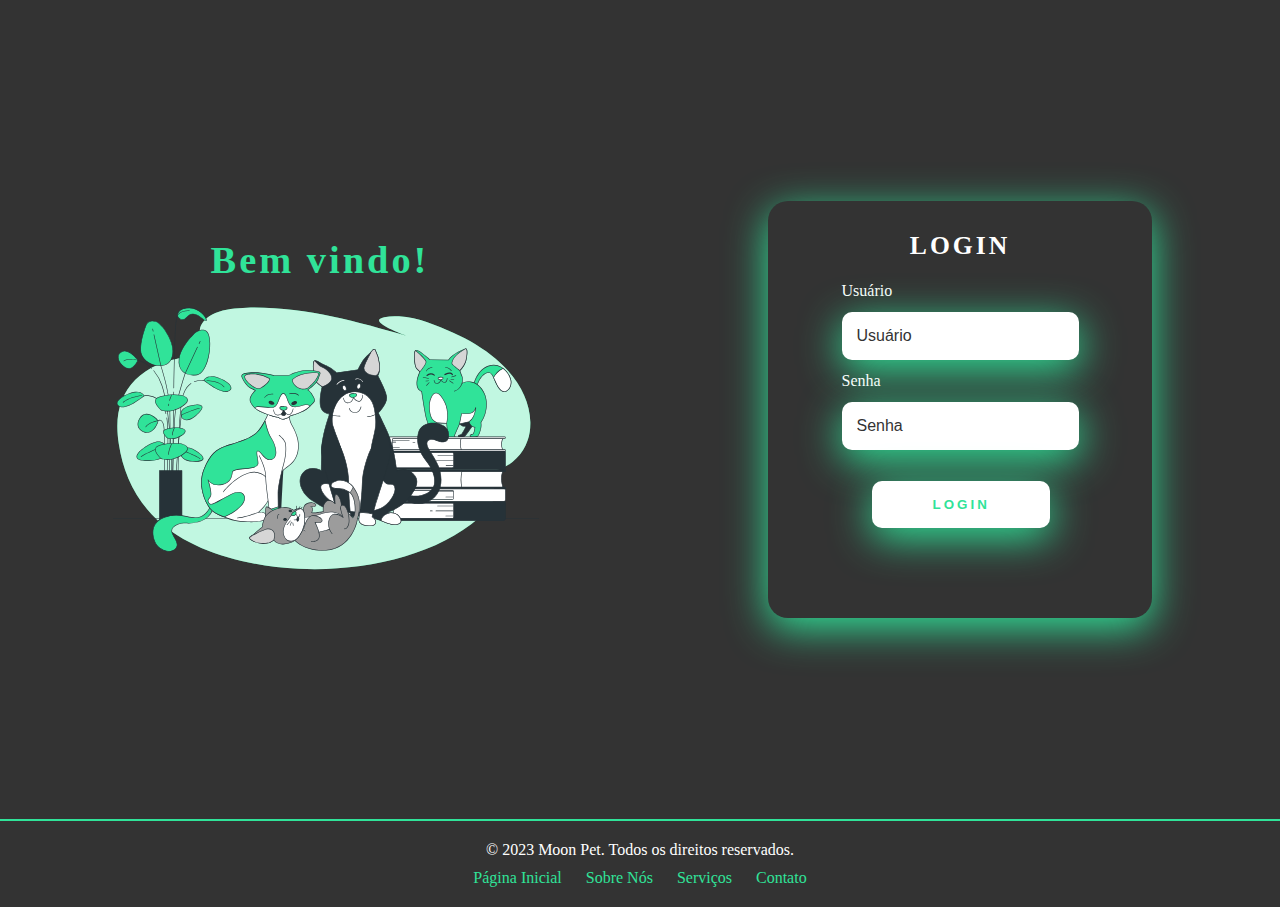
==== Tela de Login/login.html @ 57b7b16f "Add files via upload" ====
<!DOCTYPE html>
<html lang="en">
<head>
    <meta charset="UTF-8">
    <meta http-equiv="X-UA-Compatible" content="IE=edge">
    <meta name="viewport" content="width=device-width, initial-scale=1.0">
    <link rel="stylesheet" href="style.css">
    <title>Login</title>
</head>
<body>
    <div class="main-login">
        <div class="left-login">
            <h1>Bem vindo! <br></h1>
            <img class="left-login-img" src="pets.svg">
        </div>
        <div class="right-login">
            <div class="card-login">
                <h1>LOGIN</h1>
                <div class="textfield">
                    <label for="usuario">Usuário</label>
                    <input type="text" name="usuario" placeholder="Usuário">
                    <label for="senha">Senha</label>
                    <input type="password" name="senha" placeholder="Senha">
                    <button class="btn-login">Login</button>
                </div>
                 <div class="textfield">
                </div>
            </div>
        </div>
    </div>

    <footer>
            <div class="container">
            <p>&copy; 2023 Moon Pet. Todos os direitos reservados.</p>
            <ul class="footer-links">
                <li><a href="../index.html">Página Inicial</a></li>
                <li><a href="#">Sobre Nós</a></li>
                <li><a href="#">Serviços</a></li>
                <li><a href="#">Contato</a></li>
            </ul>
            </div>
      </footer>
    
</body>
</html>
---- Tela de Login/style.css ----
*{
    margin: 0%;
    padding: 0%;
}

body *{
    box-sizing: border-box;
}

.main-login{
    width: 100%;
    height: 91vh;
    background-color: #333;
    display: flex;
    justify-content: center;
    align-items: center;
}

.left-login{
    width: 50vw;
    height: 100vh;
    display: flex;
    justify-content: center;
    align-items: center;
    flex-direction: column;
}

.left-login > h1{
    font-size: 3vw;
    color: #30e399;
}

.left-login-img{
    width: 35vw;
}
h1{
    font-size: 2vw;
    letter-spacing: 3px;
}

.right-login{
    width: 50vw;
    height: 100vh;
    display: flex;
    justify-content: center;
    align-items: center;
    flex-direction: column;
}

.card-login{
    width: 60%;
    display: flex;
    justify-content: center;
    align-items: center;
    flex-direction: column;
    padding: 30px 35px;
    background-color: #333;
    border-radius: 20px;
    box-shadow: 0px 10px 40px #30e399;
}

.card-login > h1{
    color: #fff;
    font-weight: 800;
    margin: 0;
}

.textfield{
    display: flex;
    flex-direction: column;
    align-items: flex-start;
    justify-content: center;
    margin: 10px 0px;

}

.textfield > input{
    width: 100%;
    border: none;
    border-radius: 10px;
    padding: 15px;
    background-color: #ffffff;
    color: #333;
    font-size: 12pt;
    box-shadow: 0px 10px 40px #30e399;
    outline: none;
    box-sizing: border-box;
    justify-content: center;
}

.textfield > label{
    color: #fff;
    margin: 5% 0;
}

.textfield > input::placeholder{
    color: #333;
}

.textfield .btn-login{
    width: 75%;
    padding: 16px 0px;
    margin: 13%;
    border: none;
    border-radius: 10px;
    outline: none;
    text-transform: uppercase;
    font-weight: 800;
    letter-spacing: 3px;
    color: #30e399;
    cursor: pointer;
    background-color: #fff;
    box-shadow: 0px 10px 40px #30e399;
    
}

.btn-login:hover{
    transform: scale(1.07);
    background-color: #30e399;
  color: white;
}
/*Inicio Footer Desktop*/
footer {
    font-size: 1rem;
    background-color: #333;
    padding: 20px 0;
    text-align: center;
    bottom: 0%;
    width: 100%;
    color: #fff;
    border-top: 2px solid #30e399;
}
.container {
    max-width: 960px;
    margin: 0 auto;
}
.footer-links {
    list-style: none;
    padding: 0;
    margin-top: 10px;
}
.footer-links li {
    display: inline;
}
.footer-links li a {
    color: #30e399;
    text-decoration: none;
    margin: 0 10px;
}
.footer-links li a:hover {
    color: #fff;
    text-decoration: underline;
}
/*Fim footer Desktop*/

@media only screen and (max-width:950px){
    .card-login{
        width: 85%;
    }
}

@media only screen and (max-width:600px){
    .main-login{
        flex-direction: column;
    }

    .left-login > h1{
        display: none;
    }
    .left-login{
        width: 100%;
        height: auto;
    }

    .right-login{
        width: 100%;
        height: auto;
    }
    .left-login-img{
        width: 45vh;
        margin: 5%;
    }
    .card-login{
        width: 90%;
    }

    h1{
        font-size: 8vw;
    }

    /*Incio Footer Mobile*/
    footer {
        font-size: .9rem;
        background-color: #333;
        padding: 19px 0;
        text-align: center;
        bottom: 0%;
        width: 100%;
        color: #fff;
    }
    .container {
        max-width: 960px;
        margin: 0 auto;
    }
    .footer-links {
        list-style: none;
        padding: 0;
        margin-top: 10px;
    }
    .footer-links li {
        display: inline;
    }
    .footer-links li a {
        color: #30e399;
        text-decoration: none;
        margin: 0 10px;
    }
    .footer-links li a:hover {
        text-decoration: underline;
    }
/*Fim Footer Mobile*/
}
/*Mobile*/
}
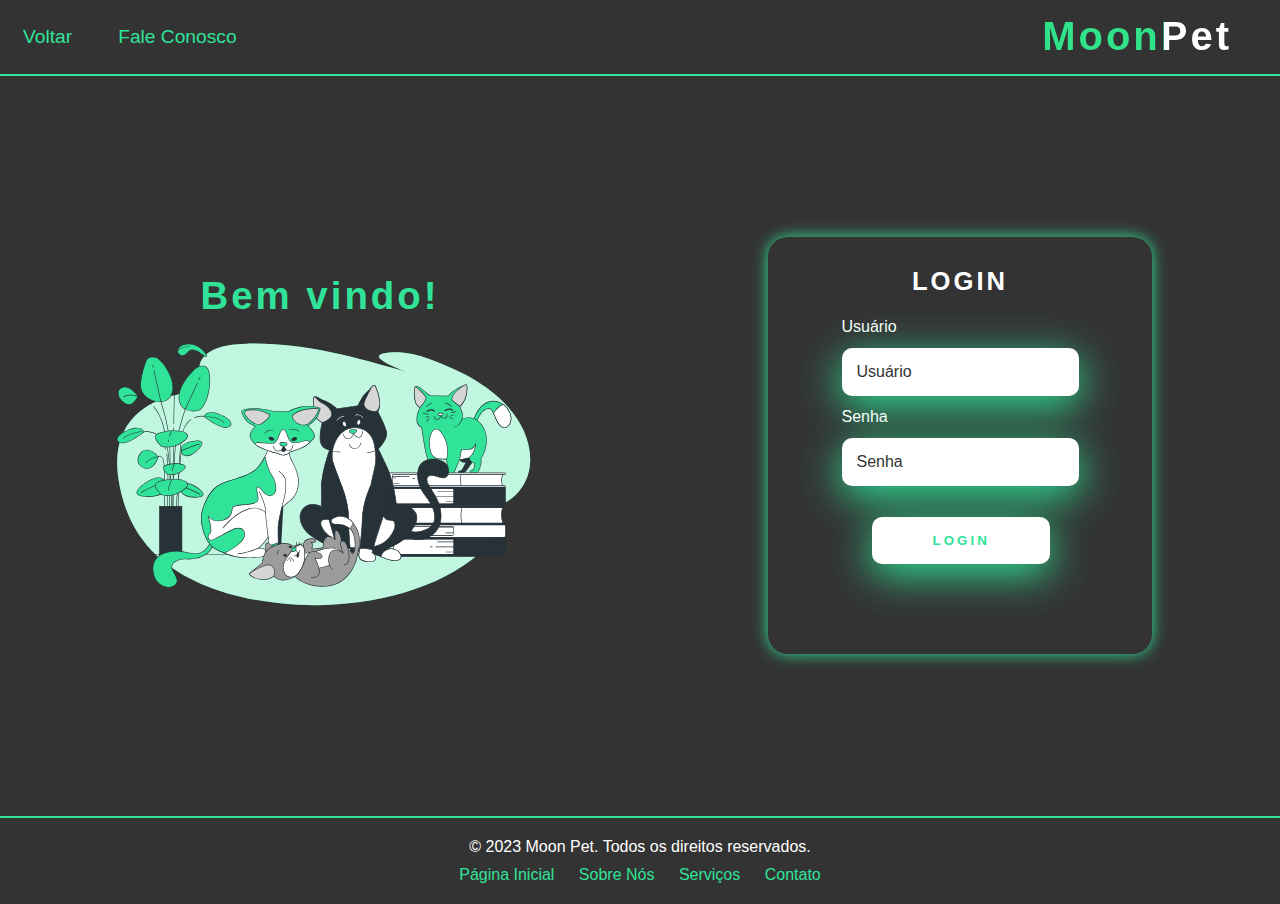
==== commit 369469b5: "Add files via upload" ====
--- a/Tela de Login/login.html
+++ b/Tela de Login/login.html
@@ -1,5 +1,5 @@
 <!DOCTYPE html>
-<html lang="en">
+<html lang="PT-BR">
 <head>
     <meta charset="UTF-8">
     <meta http-equiv="X-UA-Compatible" content="IE=edge">
@@ -8,6 +8,35 @@
     <title>Login</title>
 </head>
 <body>
+        <!--Header Inicio-->
+        <header id="inicio">
+
+            <!--Inicio Nav-Bar-->
+            <nav class="menu">
+                <!--Inicio Menu hamburguer-->
+                <input type="checkbox" class="menu-faketrigger">
+    
+                <div class="menu-lines">
+                    <span></span>
+                    <span></span>
+                    <span></span>
+                </div>
+                <!--Fim Menu hamburguer-->
+    
+                <!--Inicio Links Menu-->
+                <ul>
+                    <li><a href="../index.html">Voltar</a></li>
+                    <li><a href="#">Fale Conosco</a></li>
+                </ul>
+                <!--Fim Links Menu-->
+            </nav>
+            <!--Fim Nav-Bar-->
+    
+            <!--Titulo da Pagina-->
+            <h1 id="titulo" class="titulo"><a href="../index.html"> MoonPet </a></h1>
+            <!--Fim Titulo da Pagina-->
+        </header>
+        <!--Header Fim-->
     <div class="main-login">
         <div class="left-login">
             <h1>Bem vindo! <br></h1>
@@ -21,7 +50,7 @@
                     <input type="text" name="usuario" placeholder="Usuário">
                     <label for="senha">Senha</label>
                     <input type="password" name="senha" placeholder="Senha">
-                    <button class="btn-login">Login</button>
+                    <button class="btn-login" type="submit">Login</button>
                 </div>
                  <div class="textfield">
                 </div>
--- a/Tela de Login/style.css
+++ b/Tela de Login/style.css
@@ -1,16 +1,64 @@
 *{
+    font-family: 'Segoe UI', Tahoma, Geneva, Verdana, sans-serif;
     margin: 0%;
+    box-sizing: border-box;
     padding: 0%;
 }
-
-body *{
-    box-sizing: border-box;
-}
+:root{
+    --preto:            #333;
+    --branco:           #fff;
+    --verde-Padrao:     #30E399;
+    --background:       #f1f1f1;
+    --background-Adocao:#fffffff5;
+    --hover:            #d7eaf9;
+}
+
+/*Inicio Nav-Bar*/
+header {
+    background: var(--preto);
+    display: flex;
+    justify-content: space-between;
+    align-items: center;
+    border-bottom: 2px solid var(--verde-Padrao);
+}
+header nav .menu-faketrigger {
+    display: none;
+}
+header nav ul {
+    display: flex;
+    list-style: none;
+}
+header nav ul li {
+    font-size: 1.2rem;
+    padding: 10% 1.2em;
+}
+header nav ul li a {
+    text-decoration: none;
+    color: var(--verde-Padrao);
+}
+header nav ul li a:hover {
+    color:  var(--hover);
+    transition: all ease .3s;
+    text-decoration: underline;
+}
+
+/*Inicio Introdução*/
+.titulo {
+    font-size: 40px;
+    margin: 10px 1.2em;
+    text-align: center;
+    background: -webkit-linear-gradient(180deg, rgb(255, 255, 255) 36%, rgba(48, 227, 137, 1) 0%);
+    -webkit-background-clip: text;
+    -webkit-text-fill-color: transparent;
+ 
+}
+/*Fim Introdução
+/*Fim Nav-Bar*/
 
 .main-login{
     width: 100%;
-    height: 91vh;
-    background-color: #333;
+    height: 82.2vh;
+    background-color: var(--preto);
     display: flex;
     justify-content: center;
     align-items: center;
@@ -56,7 +104,7 @@
     padding: 30px 35px;
     background-color: #333;
     border-radius: 20px;
-    box-shadow: 0px 10px 40px #30e399;
+    box-shadow: 0px 0px 15px 0px #30e399;
 }
 
 .card-login > h1{
@@ -117,7 +165,7 @@
 .btn-login:hover{
     transform: scale(1.07);
     background-color: #30e399;
-  color: white;
+    color: white;
 }
 /*Inicio Footer Desktop*/
 footer {
@@ -160,7 +208,92 @@
 }
 
 @media only screen and (max-width:600px){
+        /*Scrool suave*/
+        html {
+            scroll-behavior: smooth;
+        }
+        /*Scrool suave*/
+    
+        /*Inicio Menu-Hamburguer*/
+        .menu .menu-faketrigger {
+            position: absolute;
+            z-index: 1000;
+            width: 35px;
+            height: 35px;
+            opacity: 0;
+            margin: -16px 0 0 10px;
+        }
+        .menu .menu-lines {
+            position: absolute;
+            z-index: 999;
+            width: 35px;
+            height: 35px;
+        }
+        .menu .menu-lines span {
+            display: block;
+            width: 35px;
+            height: 4px;
+            margin-bottom: 10px;
+            background-color: var(--branco);
+            border-radius: 4px;
+            transition: all ease .3s;
+        }
+        header nav .menu-faketrigger {
+            display: block;
+        }
+        .menu .menu-faketrigger:checked~.menu-lines span {
+            background-color: aliceblue;
+        }
+        .menu .menu-faketrigger:checked~.menu-lines span:nth-child(1) {
+            transform-origin: 0% 0%;
+            transform: rotate(43deg)scaleX(1.25);
+        }
+        .menu .menu-faketrigger:checked~.menu-lines span:nth-child(2) {
+            opacity: 0;
+        }
+        .menu .menu-faketrigger:checked~.menu-lines span:nth-child(3) {
+            transform-origin: 0% 100%;
+            transform: rotate(-45deg) scaleX(1.25);
+        }
+        .menu .menu-lines {
+            margin: -16px 0 0 10px;
+        }
+        .menu ul {
+            position: absolute;
+            z-index: 998;
+            left: 0;
+            top: 0;
+            width: 210px;
+            height: 100%;
+            background-color: var(--preto);
+            padding-top: 150px;
+            margin-left: -250px;
+            transition: all ease .4s;
+        }
+        .menu .menu-faketrigger:checked~ul {
+            transition: all ease .4s;
+            margin-left: 0;
+        }
+        header nav ul {
+            display: block; 
+        }
+        header nav ul li a {
+            color: var(--verde-Padrao);
+        }
+    
+        .titulo {
+            font-size: 34px;
+            margin: 20px .4em;
+            text-align: center;
+            background: -webkit-linear-gradient(180deg, rgb(255, 255, 255) 36%, rgba(48, 227, 137, 1) 0%);
+            -webkit-background-clip: text;
+            -webkit-text-fill-color: transparent;
+        }
+    
+    /*Fim Menu*/
     .main-login{
+        width: 100%;
+        height: 100%;
         flex-direction: column;
     }
 
@@ -221,4 +354,3 @@
 /*Fim Footer Mobile*/
 }
 /*Mobile*/
-}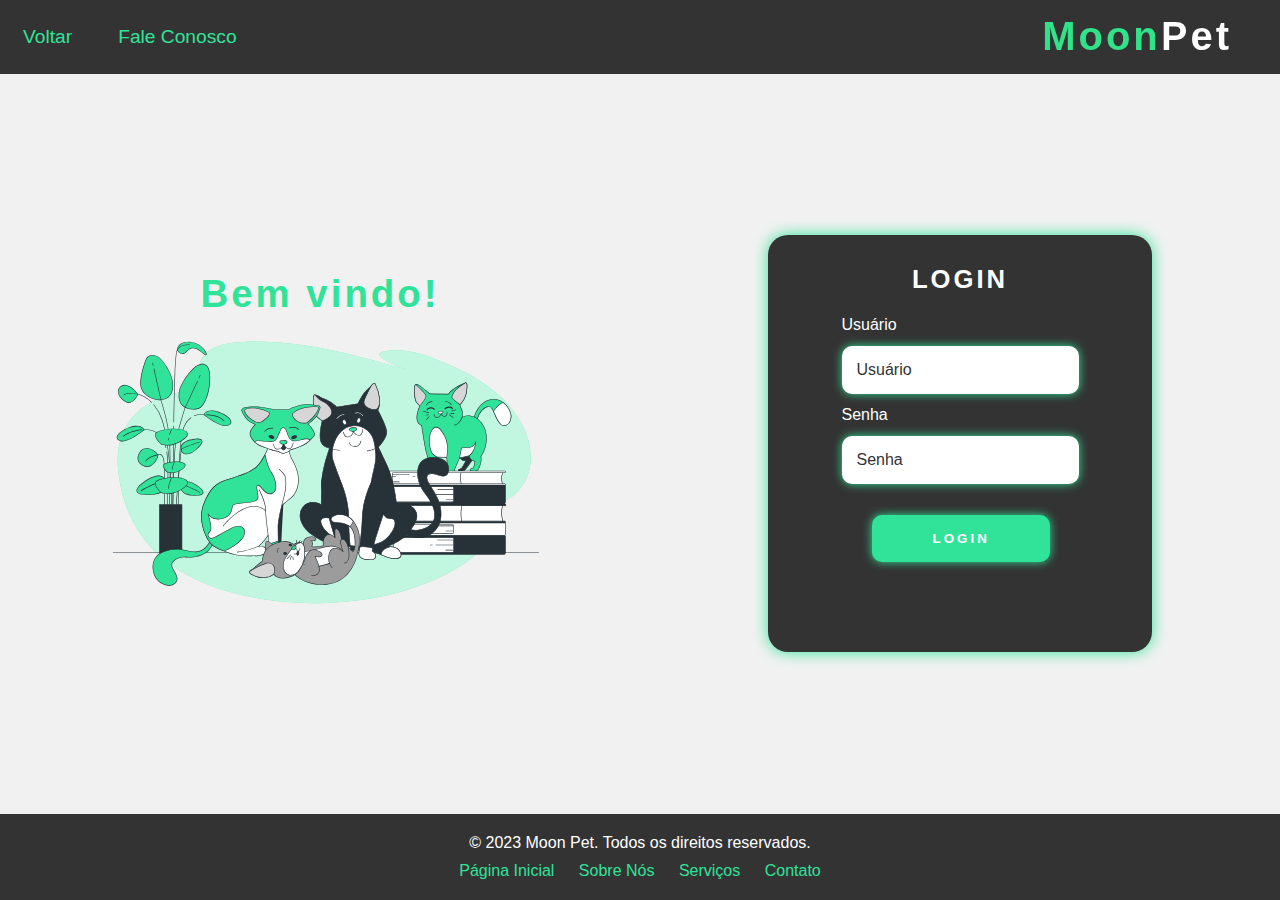
==== commit 6f958472: "Add files via upload" ====
--- a/Tela de Login/login.html
+++ b/Tela de Login/login.html
@@ -4,7 +4,7 @@
     <meta charset="UTF-8">
     <meta http-equiv="X-UA-Compatible" content="IE=edge">
     <meta name="viewport" content="width=device-width, initial-scale=1.0">
-    <link rel="stylesheet" href="style.css">
+    <link rel="stylesheet" href="Login.css">
     <title>Login</title>
 </head>
 <body>
@@ -25,15 +25,15 @@
     
                 <!--Inicio Links Menu-->
                 <ul>
-                    <li><a href="../index.html">Voltar</a></li>
-                    <li><a href="#">Fale Conosco</a></li>
+                    <li><a href="../index.html" target="_self">Voltar</a></li>
+                    <li><a href="../TelaContato/contato.html" target="_self">Fale Conosco</a></li>
                 </ul>
                 <!--Fim Links Menu-->
             </nav>
             <!--Fim Nav-Bar-->
     
             <!--Titulo da Pagina-->
-            <h1 id="titulo" class="titulo"><a href="../index.html"> MoonPet </a></h1>
+            <h1 id="titulo" class="titulo">MoonPet</h1>
             <!--Fim Titulo da Pagina-->
         </header>
         <!--Header Fim-->
@@ -62,10 +62,10 @@
             <div class="container">
             <p>&copy; 2023 Moon Pet. Todos os direitos reservados.</p>
             <ul class="footer-links">
-                <li><a href="../index.html">Página Inicial</a></li>
+                <li><a href="../index.html" target="_self">Página Inicial</a></li>
                 <li><a href="#">Sobre Nós</a></li>
                 <li><a href="#">Serviços</a></li>
-                <li><a href="#">Contato</a></li>
+                <li><a href="../TelaContato/contato.html" target="_self" >Contato</a></li>
             </ul>
             </div>
       </footer>
--- a/Tela de Login/Login.css
+++ b/Tela de Login/Login.css
@@ -0,0 +1,358 @@
+*{
+    font-family: 'Segoe UI', Tahoma, Geneva, Verdana, sans-serif;
+    margin: 0%;
+    box-sizing: border-box;
+    padding: 0%;
+}
+:root{
+    --preto:            #333;
+    --branco:           #fff;
+    --verde-Padrao:     #30E399;
+    --background:       #f1f1f1;
+    --background-Adocao:#fffffff5;
+    --hover:            #d7eaf9;
+}
+
+/*Inicio Nav-Bar*/
+header {
+    z-index: -10;
+    background: var(--preto);
+    display: flex;
+    justify-content: space-between;
+    align-items: center;
+}
+header nav .menu-faketrigger {
+    display: none;
+}
+header nav ul {
+    display: flex;
+    list-style: none;
+}
+header nav ul li {
+    font-size: 1.2rem;
+    padding: 10% 1.2em;
+}
+header nav ul li a {
+    text-decoration: none;
+    color: var(--verde-Padrao);
+}
+header nav ul li a:hover {
+    color:  var(--hover);
+    transition: all ease .3s;
+    text-decoration: underline;
+}
+
+/*Inicio Introdução*/
+.titulo {
+    font-size: 40px;
+    margin: 10px 1.2em;
+    text-align: center;
+    background: -webkit-linear-gradient(180deg, rgb(255, 255, 255) 36%, rgba(48, 227, 137, 1) 0%);
+    -webkit-background-clip: text;
+    -webkit-text-fill-color: transparent;
+ 
+}
+/*Fim Introdução
+/*Fim Nav-Bar*/
+
+.main-login{
+    width: 100%;
+    height: 82.2vh;
+    background-color: var(--background);
+    display: flex;
+    justify-content: center;
+    align-items: center;
+}
+
+.left-login{
+    width: 50vw;
+    height: 50vh;
+    display: flex;
+    justify-content: center;
+    align-items: center;
+    flex-direction: column;
+}
+
+.left-login > h1{
+    font-size: 3vw;
+    color: #30e399;
+}
+
+.left-login-img{
+    width: 35vw;
+}
+h1{
+    font-size: 2vw;
+    letter-spacing: 3px;
+}
+
+.right-login{
+    width: 50vw;
+    height: 100vh;
+    display: flex;
+    justify-content: center;
+    align-items: center;
+    flex-direction: column;
+}
+
+.card-login{
+    width: 60%;
+    display: flex;
+    justify-content: center;
+    align-items: center;
+    flex-direction: column;
+    padding: 30px 35px;
+    background-color: #333;
+    border-radius: 20px;
+    box-shadow: 0px 0px 15px 0px #30e399;
+}
+
+.card-login > h1{
+    color: #fff;
+    font-weight: 800;
+    margin: 0;
+}
+
+.textfield{
+    display: flex;
+    flex-direction: column;
+    align-items: flex-start;
+    justify-content: center;
+    margin: 10px 0px;
+
+}
+
+.textfield > input{
+    width: 100%;
+    border: none;
+    border-radius: 10px;
+    padding: 15px;
+    background-color: #ffffff;
+    color: #333;
+    font-size: 12pt;
+    box-shadow: 0px 0px 10px 0px #30e399;
+    outline: none;
+    box-sizing: border-box;
+    justify-content: center;
+}
+
+.textfield > label{
+    color: #fff;
+    margin: 5% 0;
+}
+
+.textfield > input::placeholder{
+    color: #333;
+}
+
+.textfield .btn-login{
+    width: 75%;
+    padding: 16px 0px;
+    margin: 13%;
+    border: none;
+    border-radius: 10px;
+    outline: none;
+    text-transform: uppercase;
+    font-weight: 800;
+    letter-spacing: 3px;
+    color: var(--branco);
+    cursor: pointer;
+    background-color: var(--verde-Padrao);
+    box-shadow: 0px 0px 10px 0px #30e399;
+    
+}
+
+.btn-login:hover{
+    transform: scale(1.07);
+    background-color: var(--branco);
+    color: var(--preto);
+}
+/*Inicio Footer Desktop*/
+footer {
+    position:   absolute;
+    font-size: 1rem;
+    background-color: #333;
+    padding: 20px 0;
+    text-align: center;
+    bottom: 0%;
+    width: 100%;
+    color: #fff;
+}
+.container {
+    max-width: 960px;
+    margin: 0 auto;
+}
+.footer-links {
+    list-style: none;
+    padding: 0;
+    margin-top: 10px;
+}
+.footer-links li {
+    display: inline;
+}
+.footer-links li a {
+    color: #30e399;
+    text-decoration: none;
+    margin: 0 10px;
+}
+.footer-links li a:hover {
+    color: #fff;
+    text-decoration: underline;
+}
+/*Fim footer Desktop*/
+
+@media only screen and (max-width:950px){
+    .card-login{
+        width: 85%;
+    }
+}
+
+@media only screen and (max-width:600px){
+        /*Scrool suave*/
+        html {
+            scroll-behavior: smooth;
+        }
+        /*Scrool suave*/
+    
+        /*Inicio Menu-Hamburguer*/
+        .menu .menu-faketrigger {
+            position: absolute;
+            z-index: 1000;
+            width: 35px;
+            height: 35px;
+            opacity: 0;
+            margin: -16px 0 0 10px;
+        }
+        .menu .menu-lines {
+            position: absolute;
+            z-index: 999;
+            width: 35px;
+            height: 35px;
+        }
+        .menu .menu-lines span {
+            display: block;
+            width: 35px;
+            height: 4px;
+            margin-bottom: 10px;
+            background-color: var(--branco);
+            border-radius: 4px;
+            transition: all ease .3s;
+        }
+        header nav .menu-faketrigger {
+            display: block;
+        }
+        .menu .menu-faketrigger:checked~.menu-lines span {
+            background-color: aliceblue;
+        }
+        .menu .menu-faketrigger:checked~.menu-lines span:nth-child(1) {
+            transform-origin: 0% 0%;
+            transform: rotate(43deg)scaleX(1.25);
+        }
+        .menu .menu-faketrigger:checked~.menu-lines span:nth-child(2) {
+            opacity: 0;
+        }
+        .menu .menu-faketrigger:checked~.menu-lines span:nth-child(3) {
+            transform-origin: 0% 100%;
+            transform: rotate(-45deg) scaleX(1.25);
+        }
+        .menu .menu-lines {
+            margin: -16px 0 0 10px;
+        }
+        .menu ul {
+            position: absolute;
+            z-index: 998;
+            left: 0;
+            top: 0;
+            width: 210px;
+            height: 100%;
+            background-color: var(--preto);
+            padding-top: 150px;
+            margin-left: -250px;
+            transition: all ease .4s;
+        }
+        .menu .menu-faketrigger:checked~ul {
+            transition: all ease .4s;
+            margin-left: 0;
+        }
+        header nav ul {
+            display: block; 
+        }
+        header nav ul li a {
+            color: var(--verde-Padrao);
+        }
+    
+        .titulo {
+            font-size: 34px;
+            margin: 20px .4em;
+            text-align: center;
+            background: -webkit-linear-gradient(180deg, rgb(255, 255, 255) 36%, rgba(48, 227, 137, 1) 0%);
+            -webkit-background-clip: text;
+            -webkit-text-fill-color: transparent;
+        }
+    
+    /*Fim Menu*/
+    .main-login{
+        width: 100%;
+        height: 100%;
+        flex-direction: column;
+    }
+
+    .left-login > h1{
+        display: none;
+    }
+    .left-login{
+        width: 100%;
+        height: auto;
+    }
+
+    .right-login{
+        width: 100%;
+        height: auto;
+    }
+    .left-login-img{
+        width: 45vh;
+        margin: 5%;
+    }
+    .card-login{
+        margin: 0 0 50px 0;
+        width: 90%;
+    }
+
+    h1{
+        font-size: 8vw;
+    }
+
+    /*Incio Footer Mobile*/
+    footer {
+        position: relative;
+        font-size: .9rem;
+        background-color: #333;
+        padding: 19px 0;
+        text-align: center;
+        bottom: 0%;
+        width: 100%;
+        color: #fff;
+    }
+    .container {
+        max-width: 960px;
+        margin: 0 auto;
+    }
+    .footer-links {
+        list-style: none;
+        padding: 0;
+        margin-top: 10px;
+    }
+    .footer-links li {
+        display: inline;
+    }
+    .footer-links li a {
+        color: #30e399;
+        text-decoration: none;
+        margin: 0 10px;
+    }
+    .footer-links li a:hover {
+        text-decoration: underline;
+    }
+/*Fim Footer Mobile*/
+}
+/*Mobile*/
